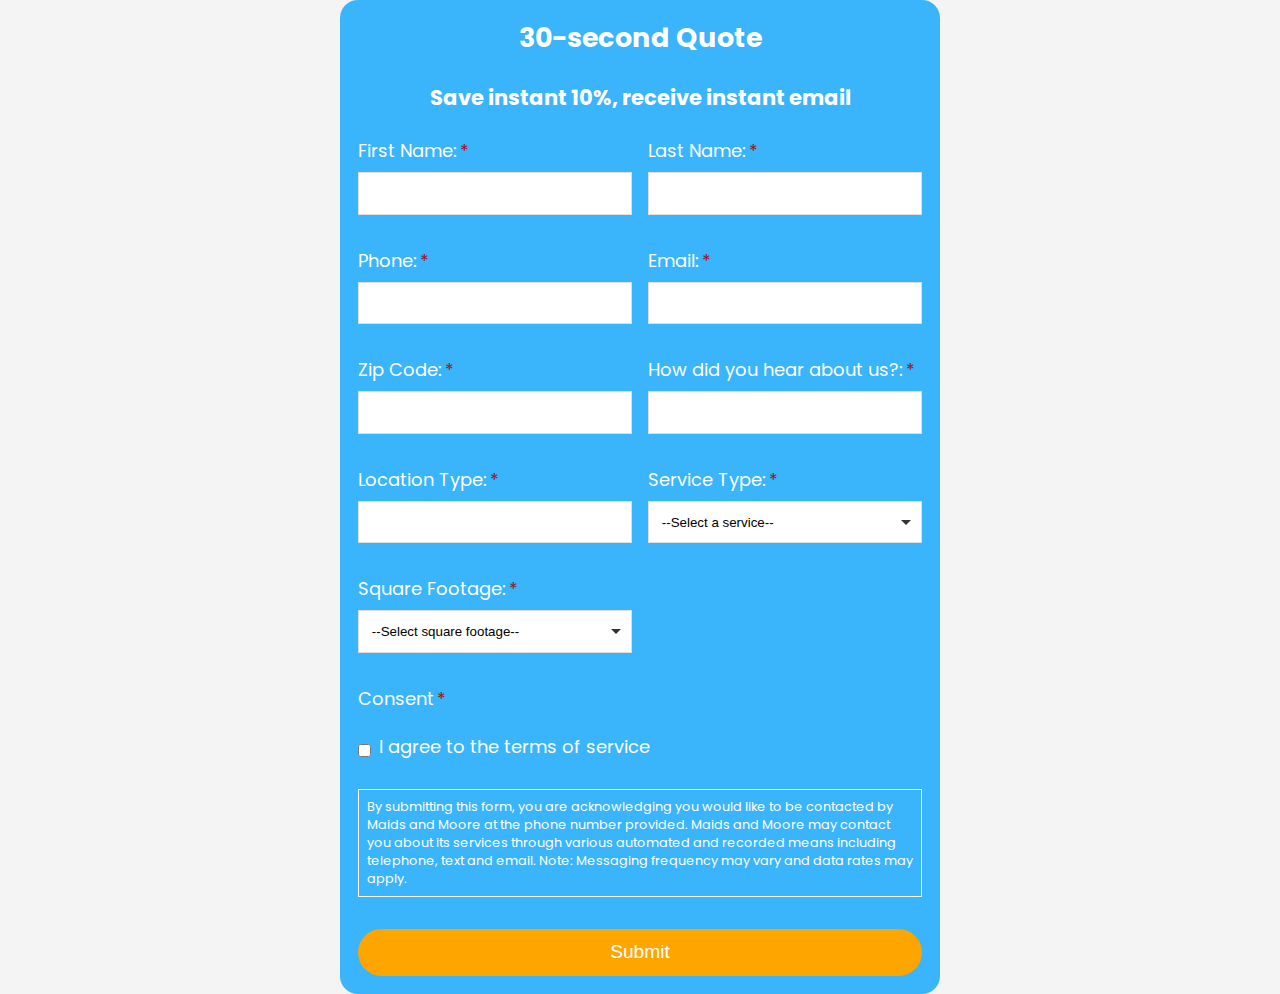
==== client/quote_form.html @ 8738eacc "fixed client" ====
<!DOCTYPE html>
<html lang="en">
<head>
  <meta charset="UTF-8">
  <meta name="viewport" content="width=device-width, initial-scale=1.0">
  <link rel="stylesheet" href="style/style.css">
  <title>Quote Form</title>
</head>
<body>
  <div class="form-fields">
    <h2>30-second Quote</h2>
    <h3>Save instant 10%, receive instant email</h3>
    <div class="fields">
      <form id="quoteForm">
        <div class="form-body">
          <div>
            <label for="first_name" class="required-label">First Name:</label>
            <input type="text" name="first_name" id="first_name" required>
          </div>
            
          <div>
            <label for="last_name" class="required-label">Last Name:</label>
            <input type="text" name="last_name" id="last_name" required>
          </div>
            
          <div>
            <label for="phone" class="required-label">Phone:</label>
            <input type="text" name="phone" id="phone" required>
          </div>
            
          <div>
            <label for="email" class="required-label">Email:</label>
            <input type="text" name="email" id="email" required>
          </div>
            
          <div>
            <label for="zip_code" class="required-label">Zip Code:</label>
            <input type="text" name="zip_code" id="zip_code" required>
          </div>
            
          <div>
            <label for="hear_about" class="required-label">How did you hear about us?:</label>
            <input type="number" name="hear_about" id="hear_about" required>
          </div>
            
          <div>
            <label for="type_location" class="required-label">Location Type:</label>
            <input type="number" name="type_location" id="type_location" required>
          </div>
            
          <div>
            <label for="service_type" class="required-label">Service Type:</label>
            <select name="service_type" id="service_type" required>
              <option value="">--Select a service--</option>
            </select>
          </div>
            
          <div>
            <label for="square_footage:" class="required-label">Square Footage:</label>
            <select name="square_footage" id="square_footage" required>
              <option value="">--Select square footage--</option>
            </select>
          </div>

            <div class="consent-text">Consent</div>

            <div class="checkbox-container">
              <input type="checkbox" id="terms" required>
              <label for="terms">I agree to the terms of service</label>
            </div>

            <div class="terms-notice">
            By submitting this form, you are acknowledging you would like to be contacted by Maids and Moore at the phone number provided. Maids and Moore may contact you about its services through various automated and recorded means including telephone, text and email. Note: Messaging frequency may vary and data rates may apply.
          </div>

            <button id="submit">Submit</button>
        </div>
      </form>
    </div>
  </div>
  
  <script src="app.js"></script>
</body>
</html>
---- client/style/style.css ----
@import url('https://fonts.googleapis.com/css2?family=Inter:wght@400;600;700&family=Poppins:ital,wght@0,100;0,200;0,300;0,400;0,500;0,600;0,700;0,800;0,900;1,100;1,200;1,300;1,400;1,500;1,600;1,700;1,800;1,900&display=swap');

* {
  margin: 0;
  padding: 0;
  box-sizing: border-box;
}

body {
  font-family: "Poppins", sans-serif;
  font-size: 18px;
  background-color: #f4f4f4;
  display: flex;
  justify-content: center;
  align-items: center;
  min-height: 100vh;
}

.form-fields {
  background-color: #3ab4fa;
  border-radius: 18px;
  justify-content: center;
  align-items: center;
  padding: 18px;
  width: 90%;
  max-width: 600px;
  display: flex;
  flex-direction: column;
}

h2, h3 {
  text-align: center;
  margin-bottom: 1.5rem;
  color: #fff;
}

.form-body {
  display: grid;
  grid-template-columns: 1fr 1fr;
  gap: 1rem;
}

label {
  display: block;
  margin-bottom: 0.5rem;
  color: #ffffff;
}

.required-label::after {
  content: '*';
  color: rgb(160, 17, 17);
  margin-left: 0.2rem;
}

input[type="text"],
input[type="number"],
select {
  width: 100%;
  padding: 0.8rem;
  margin-bottom: 1rem;
  border: 1px solid #ddd;
  transition: border-color 0.3s;
  min-width: 0;
}

select {
  appearance: none;
  background-color: #fff;
  background-image: url("data:image/svg+xml;charset=US-ASCII,%3Csvg xmlns='http://www.w3.org/2000/svg' width='10' height='5' viewBox='0 0 10 5'%3E%3Cpath fill='%23333' d='M0 0l5 5 5-5z'/%3E%3C/svg%3E");
  background-repeat: no-repeat;
  background-position: right 10px center;
  padding-right: 30px;
}

input:focus,
select:focus {
  border-color: #007bff;
  outline: none;
}

.consent-text {
  grid-column: 1 / -1;
  margin-bottom: 0.3rem;
  color: #fff;
}

.consent-text::after {
  content:'*';
  color: rgb(160, 17, 17);
  margin-left: 0.2rem;
}

.checkbox-container {
  grid-column: 1 / -1;
  display: flex;
  align-items: center;
  margin-bottom: 0.3rem;
}

.checkbox-container input {
  margin-right: 0.5rem;
}

.terms-notice {
  grid-column: 1 / -1;
  border: 1px solid white;
  padding: 8px;
  margin-bottom: 1rem;
  color: #333;
  font-size: 0.8rem;
  color:#fff;
}

button {
  grid-column: 1 / -1;
  padding: 0.8rem;
  background-color: #ffa500;
  color: #fff;
  border: none;
  border-radius: 24px;
  font-size: 1.2rem;
  cursor: pointer;
  transition: background-color 0.3s, color 0.3s;
  width: 100%;
}

button:hover {
  background-color: #fff;
  color: #ffa500;
}

@media (max-width: 600px) {
  .form-body {
    grid-template-columns: 1fr;
  }
}
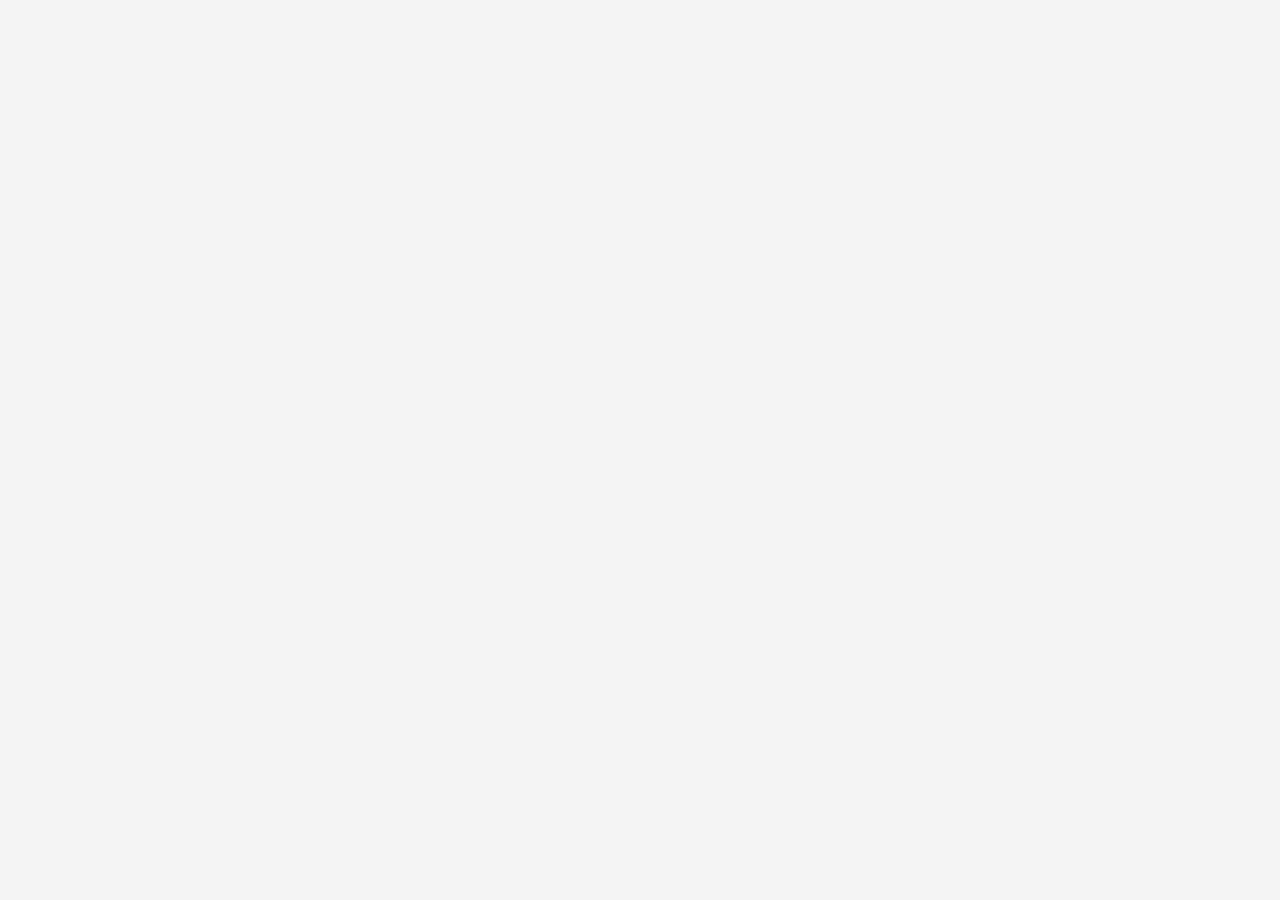
==== commit 30ab856f: "created quoteFormApp for page cdn" ====
--- a/client/quote_form.html
+++ b/client/quote_form.html
@@ -4,81 +4,11 @@
   <meta charset="UTF-8">
   <meta name="viewport" content="width=device-width, initial-scale=1.0">
   <link rel="stylesheet" href="style/style.css">
+  <script src="https://your-cdn-url.com/quoteFormApp.js"></script>
   <title>Quote Form</title>
 </head>
 <body>
-  <div class="form-fields">
-    <h2>30-second Quote</h2>
-    <h3>Save instant 10%, receive instant email</h3>
-    <div class="fields">
-      <form id="quoteForm">
-        <div class="form-body">
-          <div>
-            <label for="first_name" class="required-label">First Name:</label>
-            <input type="text" name="first_name" id="first_name" required>
-          </div>
-            
-          <div>
-            <label for="last_name" class="required-label">Last Name:</label>
-            <input type="text" name="last_name" id="last_name" required>
-          </div>
-            
-          <div>
-            <label for="phone" class="required-label">Phone:</label>
-            <input type="text" name="phone" id="phone" required>
-          </div>
-            
-          <div>
-            <label for="email" class="required-label">Email:</label>
-            <input type="text" name="email" id="email" required>
-          </div>
-            
-          <div>
-            <label for="zip_code" class="required-label">Zip Code:</label>
-            <input type="text" name="zip_code" id="zip_code" required>
-          </div>
-            
-          <div>
-            <label for="hear_about" class="required-label">How did you hear about us?:</label>
-            <input type="number" name="hear_about" id="hear_about" required>
-          </div>
-            
-          <div>
-            <label for="type_location" class="required-label">Location Type:</label>
-            <input type="number" name="type_location" id="type_location" required>
-          </div>
-            
-          <div>
-            <label for="service_type" class="required-label">Service Type:</label>
-            <select name="service_type" id="service_type" required>
-              <option value="">--Select a service--</option>
-            </select>
-          </div>
-            
-          <div>
-            <label for="square_footage:" class="required-label">Square Footage:</label>
-            <select name="square_footage" id="square_footage" required>
-              <option value="">--Select square footage--</option>
-            </select>
-          </div>
-
-            <div class="consent-text">Consent</div>
-
-            <div class="checkbox-container">
-              <input type="checkbox" id="terms" required>
-              <label for="terms">I agree to the terms of service</label>
-            </div>
-
-            <div class="terms-notice">
-            By submitting this form, you are acknowledging you would like to be contacted by Maids and Moore at the phone number provided. Maids and Moore may contact you about its services through various automated and recorded means including telephone, text and email. Note: Messaging frequency may vary and data rates may apply.
-          </div>
-
-            <button id="submit">Submit</button>
-        </div>
-      </form>
-    </div>
-  </div>
-  
+  <div id="quoteForm"></div>
   <script src="app.js"></script>
 </body>
 </html>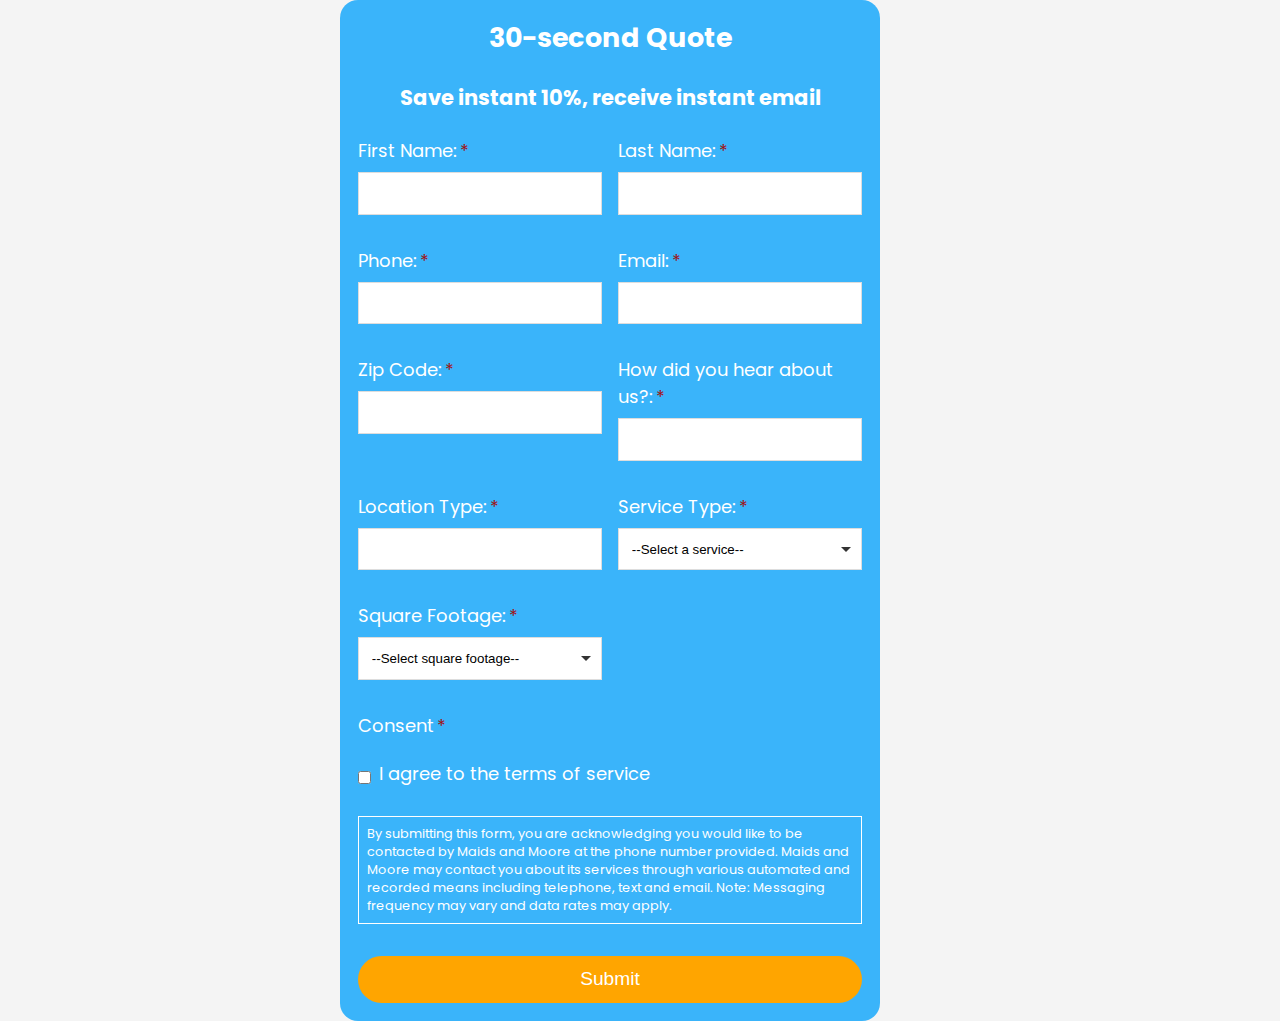
==== commit 6c522531: "rename file js" ====
--- a/client/quote_form.html
+++ b/client/quote_form.html
@@ -4,11 +4,10 @@
   <meta charset="UTF-8">
   <meta name="viewport" content="width=device-width, initial-scale=1.0">
   <link rel="stylesheet" href="style/style.css">
-  <script src="https://your-cdn-url.com/quoteFormApp.js"></script>
+  <script src="quoteFormApp.js"></script>
   <title>Quote Form</title>
 </head>
 <body>
   <div id="quoteForm"></div>
-  <script src="app.js"></script>
 </body>
 </html>